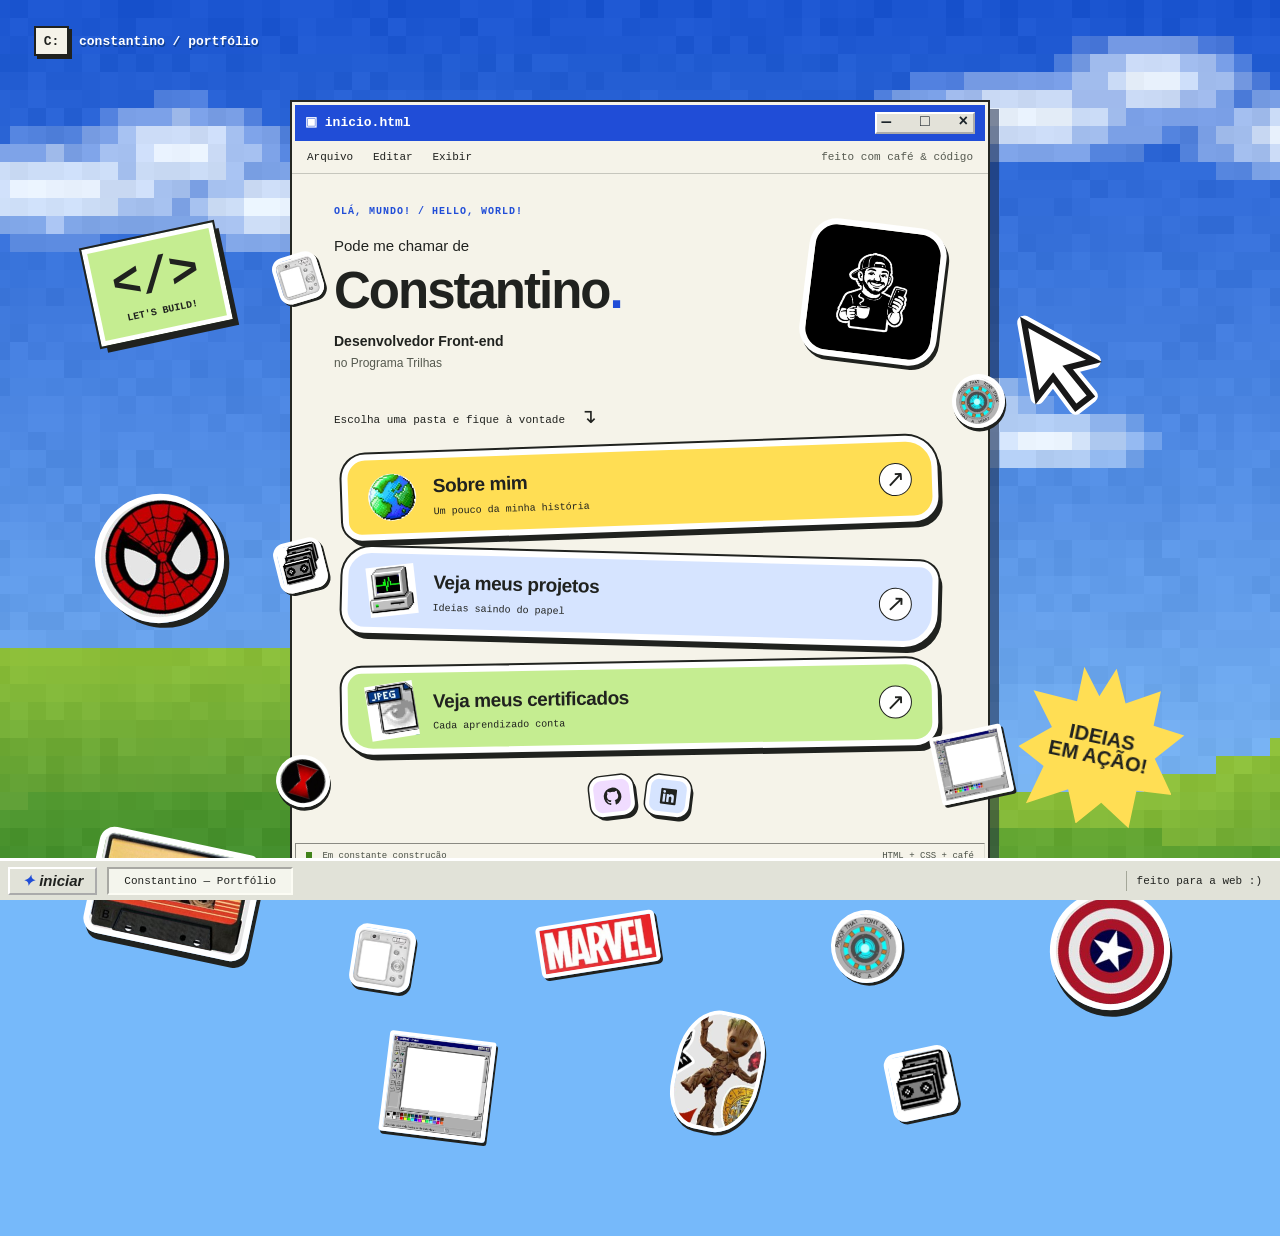
==== index.html @ 7254c8a9 "Publica portfólio com projetos, certificados e identidade visual retrô" ====
<!DOCTYPE html>
<html lang="pt-BR">
<head>
  <meta charset="UTF-8">
  <meta name="viewport" content="width=device-width, initial-scale=1.0">
  <meta name="description" content="Portfólio de Constantino, estudante de Análise e Desenvolvimento de Sistemas na UEMA e participante do Programa Trilhas Inova 3.">
  <meta name="theme-color" content="#2259d7">
  <title>Início | Constantino</title>
  <link rel="icon" href="assets/images/perfil.png" type="image/png">
  <link rel="stylesheet" href="css/style.css?v=projects-1">
  <script src="js/script.js" defer></script>
</head>
<body>
  <a class="skip-link" href="#conteudo">Pular para o conteúdo</a>
  <div class="desktop-label" aria-hidden="true"><span class="desktop-label__icon">C:</span> constantino / portfólio</div>
  <main class="page" id="conteudo">
    <div class="content content--home">
      <div class="window-bar"><span><span aria-hidden="true">▣</span> inicio.html</span><span class="window-controls" aria-hidden="true">— &nbsp; □ &nbsp; ×</span></div>
      <div class="window-menu" aria-hidden="true">Arquivo &nbsp; Editar &nbsp; Exibir <span>feito com café & código</span></div>
      <div class="window-body">
      <header class="profile">
        <span class="profile__comic" aria-hidden="true"></span>
        <p class="profile__eyebrow">OLÁ, MUNDO! / HELLO, WORLD!</p>
        <!-- Edite o nome e a identificação nos três arquivos HTML. -->
        <img class="profile__photo" src="assets/images/perfil.png" alt="Ilustração de Constantino com boné, segurando um celular e uma xícara" width="94" height="94">
        <h1 class="profile__name"><span class="profile__intro">Pode me chamar de</span>Constantino<span class="name-dot">.</span></h1>
        <p class="profile__role">Desenvolvedor Front-end<br><span>no Programa Trilhas</span></p>
      </header>
      <p class="navigation-hint">Escolha uma pasta e fique à vontade <span aria-hidden="true">↴</span></p>
      <nav class="main-links" aria-label="Navegação principal">
        <a href="sobre.html"><span class="button-sticker button-sticker--globe" aria-hidden="true"></span><span>Sobre mim<small>Um pouco da minha história</small></span><span class="link-arrow" aria-hidden="true">↗</span></a>
        <a href="projetos.html"><span class="button-sticker button-sticker--computer" aria-hidden="true"></span><span>Veja meus projetos<small>Ideias saindo do papel</small></span><span class="link-arrow" aria-hidden="true">↗</span></a>
        <!-- Configure o endereço definitivo em js/script.js. -->
        <a href="https://drive.google.com/drive/folders/16Sef-eCiLmXI7UqyFYG-v7pJj9pyxOSo?usp=sharing" data-config="certificados" target="_blank" rel="noopener noreferrer" aria-label="Veja meus certificados (abre em nova aba)"><span class="button-sticker button-sticker--file" aria-hidden="true"></span><span>Veja meus certificados<small>Cada aprendizado conta</small></span><span class="link-arrow" aria-hidden="true">↗</span></a>
      </nav>
      <div class="sticker-shelf" aria-hidden="true">
        <span class="cutout cutout--camera"></span>
        <span class="cutout cutout--reactor"></span>
        <span class="cutout cutout--tapes"></span>
        <span class="cutout cutout--widow"></span>
        <span class="cutout cutout--paint"></span>
      </div>
      <nav class="social-links" aria-label="Redes sociais">
        <a href="https://github.com/tinostackpro" data-config="github" target="_blank" rel="noopener noreferrer" aria-label="GitHub de Constantino (abre em nova aba)">
          <svg viewBox="0 0 24 24" aria-hidden="true"><path d="M12 .8a11.2 11.2 0 0 0-3.54 21.82c.56.1.77-.24.77-.54v-2.1c-3.12.67-3.78-1.33-3.78-1.33-.51-1.3-1.25-1.65-1.25-1.65-1.02-.7.08-.69.08-.69 1.13.08 1.73 1.16 1.73 1.16 1 1.72 2.62 1.22 3.26.93.1-.73.39-1.22.71-1.5-2.49-.28-5.1-1.25-5.1-5.54 0-1.22.44-2.22 1.15-3-.12-.28-.5-1.42.11-2.96 0 0 .94-.3 3.08 1.15a10.7 10.7 0 0 1 5.6 0c2.14-1.45 3.08-1.15 3.08-1.15.61 1.54.23 2.68.11 2.96.71.78 1.15 1.78 1.15 3 0 4.3-2.62 5.26-5.12 5.54.4.35.76 1.03.76 2.08v3.1c0 .3.2.65.78.54A11.2 11.2 0 0 0 12 .8Z"/></svg>
        </a>
        <a href="https://www.linkedin.com/in/tinostackpro/" data-config="linkedin" target="_blank" rel="noopener noreferrer" aria-label="LinkedIn de Constantino (abre em nova aba)">
          <svg viewBox="0 0 24 24" aria-hidden="true"><path d="M20.5 2h-17A1.5 1.5 0 0 0 2 3.5v17A1.5 1.5 0 0 0 3.5 22h17a1.5 1.5 0 0 0 1.5-1.5v-17A1.5 1.5 0 0 0 20.5 2ZM8 19H5V9h3ZM6.5 7.7a1.75 1.75 0 1 1 0-3.5 1.75 1.75 0 0 1 0 3.5ZM19 19h-3v-5c0-1.2-.2-2.2-1.5-2.2-1.5 0-1.8 1.1-1.8 2.3V19h-3V9h2.9v1.4c.4-.8 1.4-1.7 2.9-1.7 3.1 0 3.5 2 3.5 4.5Z"/></svg>
        </a>
      </nav>
      
      </div>
      <div class="window-status"><span><i></i> Em constante construção</span><span>HTML + CSS + café</span></div>
    </div>
    <div class="extra-stickers" aria-hidden="true">
      <span class="cutout cutout--camera extra--camera"></span>
      <span class="cutout cutout--reactor extra--reactor"></span>
      <span class="cutout cutout--tapes extra--tapes"></span>
      <span class="cutout cutout--marvel extra--marvel"></span>
      <span class="cutout cutout--groot extra--groot"></span>
      <span class="cutout cutout--paint extra--paint"></span>
    </div>
    <div class="reference-sticker reference-sticker--spider" aria-hidden="true"></div>
    <div class="reference-sticker reference-sticker--cassette" aria-hidden="true"></div>
    <div class="reference-sticker reference-sticker--shield" aria-hidden="true"></div>
    <div class="sticker sticker--code" aria-hidden="true">&lt;/&gt;<small>LET'S BUILD!</small></div>
    <div class="sticker sticker--star" aria-hidden="true">IDEIAS<br>EM AÇÃO!</div>
    <img class="sticker sticker--cursor" src="assets/images/sticker-cursor.svg" alt="" width="90" height="110">
  </main>
  <footer class="taskbar"><span class="start-label"><span aria-hidden="true">✦</span> iniciar</span><span class="taskbar-tab">Constantino — Portfólio</span><span class="taskbar-note">feito para a web :)</span></footer>
  <dialog class="notice" id="link-notice" aria-labelledby="notice-title" aria-describedby="notice-description">
    <h2 id="notice-title">Link em breve</h2>
    <p id="notice-description">Este endereço ainda não foi configurado. O portfólio está sendo personalizado.</p>
    <form method="dialog"><button autofocus>Entendi</button></form>
  </dialog>
</body>
</html>
---- css/style.css ----
:root {
  color-scheme: light;
  --ink: #20221f;
  --muted: #55594f;
  --paper: #f5f3e9;
  --blue: #204dd7;
  --yellow: #ffde54;
  --green: #c5ed91;
  --border: #242622;
  --font: 'Trebuchet MS', Arial, sans-serif;
  --mono: 'Courier New', monospace;
  --shadow: 6px 6px 0 var(--border);
}
* { box-sizing: border-box; }
html { min-height: 100%; }
body { margin: 0; color: var(--ink); font: 14px/1.6 var(--font); background: #76b9fa url('../assets/images/desktop-wallpaper.svg') center / cover fixed; }
body::before { content: ''; position: fixed; inset: 0; pointer-events: none; background: none; z-index: -1; }
a { color: inherit; }
a, button { -webkit-tap-highlight-color: transparent; }
:focus-visible { outline: 3px dashed #b52c13; outline-offset: 5px; }
.skip-link { position: absolute; top: 10px; left: 16px; padding: 8px 16px; background: var(--yellow); color: var(--ink); transform: translateY(-180%); z-index: 10; }
.skip-link:focus { transform: none; }
.desktop-label { position: absolute; top: 26px; left: 34px; display: flex; align-items: center; gap: 10px; color: white; font: bold 13px var(--mono); text-shadow: 1px 2px #123f8f; }
.desktop-label__icon { display: grid; place-items: center; width: 35px; height: 30px; background: var(--paper); border: 2px solid var(--ink); color: var(--ink); text-shadow: none; box-shadow: 3px 3px var(--ink); }
.page { position: relative; isolation: isolate; min-height: 100vh; min-height: 100svh; display: flex; align-items: center; justify-content: center; padding: 100px 44px 90px; }
.content { width: 100%; max-width: 800px; background: var(--paper); border: 2px solid var(--border); box-shadow: 9px 9px 0 #18254285; }
.window-bar { display: flex; justify-content: space-between; align-items: center; gap: 10px; padding: 7px 10px; margin: 3px; background: var(--blue); color: white; font: bold 13px/1.4 var(--mono); }
.window-controls { background: #e3e2d9; border: 2px outset white; color: #1c242a; padding: 0 5px; white-space: nowrap; font: bold 16px/1.1 var(--mono); }
.window-menu { display: flex; justify-content: space-between; padding: 5px 15px 8px; border-bottom: 1px solid #c6c6bd; font: 11px/1.5 var(--mono); }
.window-menu span { color: var(--muted); }
.window-body { padding: 30px 42px 24px; }
.profile { position: relative; min-height: 160px; padding-right: 170px; text-align: left; }
.profile__eyebrow { margin: 0 0 15px; color: var(--blue); font: bold 10px/1.5 var(--mono); letter-spacing: 1px; }
.profile__photo { position: absolute; top: 19px; right: 4px; width: 138px; height: 138px; object-fit: cover; border: 6px solid white; border-radius: 28px; box-shadow: 3px 4px 0 var(--ink); transform: rotate(7deg); background: black; }
.profile__name { margin: 0; font-size: clamp(32px, 4.5vw, 51px); line-height: 1.08; letter-spacing: -2px; font-weight: 900; }
.profile__intro { display: block; margin-bottom: 5px; font-size: 15px; line-height: 1.6; letter-spacing: 0; font-weight: 400; }
.name-dot { color: var(--blue); }
.profile__role { margin: 13px 0 0; font-size: 14px; font-weight: 700; line-height: 1.5; }
.profile__role span { color: var(--muted); font-size: 12px; font-weight: 400; }
.navigation-hint { margin: 30px 0 12px; font: 11px/1.5 var(--mono); }
.navigation-hint span { display: inline-block; margin-left: 8px; font-size: 20px; }
.main-links { display: grid; gap: 14px; }
.main-links a { display: flex; align-items: center; gap: 17px; min-height: 76px; padding: 12px 18px; color: var(--ink); background: var(--yellow); border: 2px solid var(--border); box-shadow: 4px 4px 0 var(--border); text-decoration: none; font-size: 17px; font-weight: 800; transition: transform .15s, box-shadow .15s; }
.main-links a:nth-child(2) { background: #d6e4ff; }
.main-links a:nth-child(3) { background: var(--green); }
.main-links a:hover { transform: translate(-2px, -2px); box-shadow: 6px 6px 0 var(--border); }
.main-links a:active { transform: translate(3px, 3px); box-shadow: 1px 1px var(--border); }
.link-number { font: bold 12px var(--mono); border: 1.5px solid var(--ink); width: 29px; height: 29px; display: grid; place-items: center; }
.main-links small { display: block; margin-top: 2px; font: 10px/1.5 var(--mono); }
.link-arrow { margin-left: auto; font-size: 28px; font-weight: 400; }
.social-links { display: flex; justify-content: center; gap: 12px; margin-top: 26px; }
.social-links a { display: flex; align-items: center; justify-content: center; width: 44px; height: 40px; border: 2px solid var(--ink); box-shadow: 2px 2px var(--ink); background: white; }
.social-links a:hover { background: var(--yellow); transform: rotate(-5deg); }
.social-links svg { width: 19px; height: 19px; fill: currentColor; }
.window-status { display: flex; justify-content: space-between; gap: 10px; margin: 3px; border: 1px inset #deded3; padding: 6px 10px; color: #4a5047; font: 9px/1.5 var(--mono); }
.window-status i { display: inline-block; width: 6px; height: 6px; background: #41831a; margin-right: 5px; }
.section-title { display: inline-block; margin: 30px 0 20px; padding: 2px 10px; background: var(--yellow); border: 1.5px solid var(--ink); box-shadow: 3px 3px var(--ink); font-size: 22px; letter-spacing: -.7px; transform: rotate(-1deg); }
.about p { margin: 0 0 16px; font-size: 14px; line-height: 1.9; }
.project-grid { display: grid; grid-template-columns: repeat(2, minmax(0, 1fr)); gap: 18px; }
.project-card { display: flex; flex-direction: column; align-items: flex-start; padding: 10px; background: white; border: 2px solid var(--ink); box-shadow: 3px 3px var(--ink); }
.project-card__image { width: 100%; height: auto; aspect-ratio: 16/10; object-fit: contain; background: #f3f1eb; display: block; border: 1px solid #9b9d98; }
.project-card h3 { margin: 12px 0 5px; font-size: 14px; }
.project-card p { flex: 1; color: var(--muted); font-size: 12px; margin: 0 0 12px; }
.project-card__link { display: inline-flex; gap: 20px; align-items: center; min-height: 44px; padding: 5px 12px; background: var(--green); border: 1.5px solid var(--ink); box-shadow: 2px 2px var(--ink); font: bold 11px var(--mono); text-decoration: none; }
.project-card__link:hover { background: var(--yellow); }
.back-link { display: block; width: fit-content; margin: 20px auto 0; padding: 8px; font: bold 11px/1.5 var(--mono); text-underline-offset: 4px; }
.sticker { position: absolute; z-index: -1; pointer-events: none; }
.sticker--code { top: 19%; left: max(20px, calc(50% - 550px)); padding: 12px 18px; background: var(--green); border: 5px solid white; outline: 2px solid var(--ink); box-shadow: 5px 7px var(--ink); color: var(--ink); font: bold 49px/1.1 var(--mono); transform: rotate(-12deg); }
.sticker--code small { display: block; text-align: center; font-size: 10px; }
.sticker--star { right: max(20px, calc(50% - 540px)); top: 54%; width: 160px; height: 160px; display: grid; place-content: center; text-align: center; background: var(--yellow); clip-path: polygon(50% 0,60% 20%,80% 8%,80% 30%,100% 32%,85% 50%,100% 70%,78% 72%,78% 96%,58% 84%,45% 100%,36% 80%,12% 94%,18% 69%,0 60%,18% 44%,2% 24%,30% 25%,30% 3%,43% 19%); font-size: 20px; font-weight: 900; line-height: 1; transform: rotate(12deg); filter: drop-shadow(3px 3px black); }
.sticker--cursor { right: max(24px, calc(50% - 470px)); top: 25%; transform: rotate(-10deg); }
.taskbar { position: fixed; bottom: 0; left: 0; right: 0; z-index: 2; display: flex; align-items: center; gap: 10px; height: 42px; padding: 4px 8px; background: #e1e2d8; border-top: 3px outset white; font: 11px var(--mono); }
.start-label { padding: 3px 12px; border: 2px outset white; font: bold italic 15px var(--font); }
.start-label span { color: var(--blue); }
.taskbar-tab { padding: 6px 15px; background: #f4f5ed; border: 2px inset #fcfcf4; }
.taskbar-note { margin-left: auto; padding: 4px 10px; border-left: 1px solid #a4a799; }
.notice { width: min(440px, calc(100% - 40px)); padding: 28px; background: var(--paper); color: var(--ink); border: 2px solid var(--ink); box-shadow: var(--shadow); }
.notice::backdrop { background: #10264c99; }
.notice h2 { font-size: 24px; margin: 0; }
.notice button { min-height: 44px; padding: 8px 24px; border: 2px outset white; background: #dbdfd3; color: var(--ink); font: bold 14px var(--mono); cursor: pointer; }
@media (min-width: 1100px) { .content--home { max-width: 700px; } }
@media (max-width: 1000px) { .sticker--code { left: 15px; top: 75px; font-size: 30px; } .sticker--star { right: 10px; top: 72%; } .sticker--cursor { display: none; } }
@media (max-width: 600px) {
  .page { padding: 80px 16px 75px; align-items: flex-start; }
  .desktop-label { top: 20px; left: 20px; font-size: 11px; }
  .desktop-label__icon { width: 28px; height: 24px; }
  .window-body { padding: 24px 20px; }
  .window-menu { font-size: 10px; }
  .window-menu span { display: none; }
  .profile { padding-right: 0; padding-top: 120px; }
  .profile__photo { top: 3px; left: 5px; right: auto; width: 94px; height: 94px; border-width: 4px; border-radius: 20px; }
  .profile__eyebrow { font-size: 9px; letter-spacing: .5px; }
  .profile__name { font-size: clamp(30px, 9vw, 46px); }
  .profile__role br { display: none; }
  .profile__role span { display: block; }
  .main-links a { padding: 12px; gap: 12px; font-size: 15px; }
  .main-links small { font-size: 9px; }
  .link-number { flex-shrink: 0; width: 24px; height: 26px; font-size: 10px; }
  .link-arrow { font-size: 24px; }
  .navigation-hint { font-size: 10px; }
  .project-grid { grid-template-columns: 1fr; }
  .sticker { display: none; }
  .taskbar-note { display: none; }
  .taskbar-tab { flex: 1; font-size: 10px; }
  .window-status { font-size: 8px; }
}
@media (prefers-reduced-motion: reduce) { * { transition: none !important; } }

/* Stickers recortados das referências: as imagens originais ficam locais.
   As posições dos backgrounds isolam cada desenho da folha de adesivos. */
.button-sticker { flex: 0 0 48px; width: 48px; height: 50px; background-image: url('../assets/images/retro-stickers.jpg'); background-size: 220.8px 392.4px; background-repeat: no-repeat; transform: rotate(-8deg); }
.button-sticker--globe { background-position: -58px -27px; height: 47px; border-radius: 50%; }
.button-sticker--computer { background-position: -114px -25px; }
.button-sticker--file { background-position: -81px -255px; height: 55px; }
.main-links { gap: 23px; padding: 0 8px; }
.main-links a {
  position: relative;
  min-height: 86px;
  padding: 10px 20px;
  border: 6px solid white;
  border-radius: 24px 32px 25px 19px;
  box-shadow: 0 0 0 2px var(--ink), 4px 6px 0 #20221f;
  transform: rotate(-2deg);
  background: var(--yellow);
  font-size: 19px;
  letter-spacing: -.4px;
}
.main-links a:nth-child(2) { transform: rotate(1.5deg); border-radius: 29px 19px 34px 23px; }
.main-links a:nth-child(3) { transform: rotate(-1deg); border-radius: 20px 32px 23px 31px; }
.main-links a:hover { transform: rotate(0deg) translateY(-3px); box-shadow: 0 0 0 2px var(--ink), 5px 9px 0 #20221f; }
.main-links a:active { transform: rotate(0deg) translate(3px,3px); box-shadow: 0 0 0 2px var(--ink), 1px 2px 0 #20221f; }
.main-links small { letter-spacing: 0; }
.link-arrow { background: white; border: 1.5px solid var(--ink); border-radius: 50%; width: 33px; height: 33px; display: grid; place-items: center; font-size: 23px; flex-shrink: 0; line-height: 1; }
.social-links a { border: 4px solid white; border-radius: 12px; box-shadow: 0 0 0 1.5px var(--ink), 3px 4px var(--ink); background: #f0dcff; transform: rotate(-7deg); }
.social-links a:nth-child(2) { transform: rotate(7deg); background: #d6e4ff; }
.project-card__link { border: 4px solid white; border-radius: 13px 18px 12px 17px; box-shadow: 0 0 0 1.5px var(--ink), 3px 4px var(--ink); transform: rotate(-2deg); margin: 2px 3px 6px; }
.project-card__link:hover { transform: rotate(1deg); }
.reference-sticker { position: absolute; pointer-events: none; z-index: -1; background-image: url('../assets/images/comic-stickers.jpg'); background-repeat: no-repeat; border: 6px solid white; box-shadow: 4px 6px 0 #20221f; }
.reference-sticker--spider { width: 129px; height: 129px; background-size: 438.75px 780px; background-position: -200px -8px; border-radius: 50%; left: calc(50% - 545px); top: 40%; transform: rotate(-14deg); }
.reference-sticker--cassette { width: 166px; height: 108px; background-size: 371.25px 660px; background-position: -209px -118px; border-radius: 15px; left: calc(50% - 550px); top: 68%; transform: rotate(12deg); }
.reference-sticker--shield { width: 120px; height: 120px; background-size: 405px 720px; background-position: -294px -7px; border-radius: 50%; right: calc(50% - 530px); top: 72%; transform: rotate(15deg); }
@media (max-width:1100px) { .reference-sticker { display: none; } }
@media (max-width:600px) {
  .main-links { gap: 21px; padding: 0 2px; }
  .main-links a { padding: 10px 9px; gap: 9px; min-height: 83px; font-size: 14px; border-width: 5px; letter-spacing: -.2px; }
  .main-links small { font-size: 8px; }
  .button-sticker { flex-basis: 40px; width: 40px; zoom: .85; }
  .link-arrow { width: 25px; height: 25px; font-size: 19px; }
}
.profile__comic { display: none; }
@media (max-width:600px) {
  .profile__comic { display: block; position: absolute; top: 25px; right: 15px; width: 64px; height: 64px; border: 4px solid white; border-radius: 50%; background: url('../assets/images/comic-stickers.jpg') -98.5px -3.8px / 216px 384px no-repeat; box-shadow: 2px 3px var(--ink); transform: rotate(14deg); }
}

/* Mais recortes das duas folhas: coordenadas na resolução original. */
.cutout {
  --s: .35;
  --sheet-width: 736;
  --sheet-height: 1308;
  display: block;
  flex: 0 0 auto;
  width: calc(var(--w) * var(--s) * 1px + 8px);
  height: calc(var(--h) * var(--s) * 1px + 8px);
  background-image: url('../assets/images/retro-stickers.jpg');
  background-repeat: no-repeat;
  background-size: calc(var(--sheet-width) * var(--s) * 1px) calc(var(--sheet-height) * var(--s) * 1px);
  background-position: calc(var(--x) * var(--s) * -1px) calc(var(--y) * var(--s) * -1px);
  border: 4px solid white;
  border-radius: 12px;
  box-shadow: 2px 3px 0 #20221f;
  pointer-events: none;
  transform: rotate(var(--tilt, -8deg));
}
.cutout--camera { --x: 528; --y: 254; --w: 139; --h: 147; --tilt: 9deg; }
.cutout--tapes { --x: 547; --y: 87; --w: 152; --h: 160; --tilt: -12deg; }
.cutout--paint { --x: 18; --y: 463; --w: 342; --h: 319; --s: .22; --tilt: 7deg; border-radius: 3px; }
.cutout--reactor, .cutout--widow, .cutout--marvel, .cutout--groot { --sheet-width: 675; --sheet-height: 1200; background-image: url('../assets/images/comic-stickers.jpg'); }
.cutout--reactor { --x: 133; --y: 12; --w: 166; --h: 170; border-radius: 50%; --tilt: -9deg; }
.cutout--widow { --x: 96; --y: 488; --w: 190; --h: 183; border-radius: 50%; --tilt: 8deg; }
.cutout--marvel { --x: 295; --y: 399; --w: 373; --h: 147; --tilt: -9deg; border-radius: 5px; }
.cutout--groot { --x: 147; --y: 705; --w: 220; --h: 315; --tilt: 12deg; border-radius: 44% 36% 45% 35%; }
.sticker-shelf { display: flex; align-items: center; justify-content: center; flex-wrap: wrap; gap: 15px; padding: 23px 0 4px; margin-top: 20px; border-top: 1px dashed #b7b7a9; }
.extra-stickers { position: absolute; inset: 0; z-index: -1; pointer-events: none; }
.extra-stickers .cutout { position: absolute; --s: .5; }
.extra--camera { left: calc(50% - 660px); top: 35%; }
.extra--reactor { right: calc(50% - 655px); top: 16%; }
.extra--tapes { right: calc(50% - 645px); top: 42%; }
.extra-stickers .extra--marvel { --s: .4; left: calc(50% - 665px); top: 58%; }
.extra--groot { right: calc(50% - 660px); top: 66%; }
.extra-stickers .extra--paint { --s: .35; left: calc(50% - 645px); top: 83%; }
@media (max-width:1350px) { .extra-stickers { display: none; } }
@media (max-width:600px) {
  .sticker-shelf { gap: 13px; margin-top: 25px; padding-top: 20px; }
  .sticker-shelf .cutout { --s: .28; }
  .sticker-shelf .cutout--paint { --s: .18; }
}

/* Adesivos espalhados pela janela, fora do fluxo de leitura. */
.window-body { position: relative; }
.sticker-shelf { display: contents; }
.sticker-shelf .cutout { position: absolute; z-index: 1; --s: .27; }
.sticker-shelf .cutout--camera { left: -17px; top: 12%; --tilt: -17deg; }
.sticker-shelf .cutout--reactor { right: -17px; top: 30%; --tilt: 13deg; }
.sticker-shelf .cutout--tapes { left: -16px; top: 55%; --tilt: -14deg; }
.sticker-shelf .cutout--widow { left: -16px; bottom: 33px; --s: .24; --tilt: 17deg; }
.sticker-shelf .cutout--paint { right: -20px; bottom: 42px; --s: .19; --tilt: -12deg; }
@media (max-width:600px) {
  .sticker-shelf .cutout { --s: .16; }
  .sticker-shelf .cutout--camera { left: -10px; top: 10%; }
  .sticker-shelf .cutout--reactor { right: -10px; top: 33%; }
  .sticker-shelf .cutout--tapes { left: -10px; top: 60%; }
  .sticker-shelf .cutout--widow { left: -9px; bottom: 24px; --s: .15; }
  .sticker-shelf .cutout--paint { right: -10px; bottom: 30px; --s: .115; }
}
@media (max-width:600px) {
  .sticker-shelf .cutout--camera, .sticker-shelf .cutout--reactor, .sticker-shelf .cutout--tapes { --s: .13; }
}

/* Em janelas estreitas, redistribui os adesivos em vez de ocultar a colagem. */
@media (max-width:1350px) {
  .page { flex-direction: column; gap: 30px; }
  .extra-stickers {
    display: block;
    position: relative;
    inset: auto;
    z-index: 0;
    width: min(100%, 640px);
    height: 240px;
    flex: 0 0 auto;
  }
  .extra-stickers .cutout { --s: .38; }
  .extra-stickers .extra--camera { left: 5%; top: 20px; }
  .extra-stickers .extra--reactor { right: 9%; top: 4px; }
  .extra-stickers .extra--tapes { right: 1%; top: 143px; }
  .extra-stickers .extra--marvel { --s: .3; left: 34%; top: 12px; }
  .extra-stickers .extra--groot { --s: .36; right: 31%; top: 105px; }
  .extra-stickers .extra--paint { --s: .29; left: 10%; top: 130px; }
}
@media (max-width:600px) {
  .extra-stickers { height: 220px; }
  .extra-stickers .cutout { --s: .30; }
  .extra-stickers .extra--camera { left: 1%; top: 12px; }
  .extra-stickers .extra--reactor { right: 0; top: 0; }
  .extra-stickers .extra--tapes { right: 0; top: 144px; }
  .extra-stickers .extra--marvel { --s: .25; left: 30%; top: 35px; }
  .extra-stickers .extra--groot { --s: .30; right: 30%; top: 106px; }
  .extra-stickers .extra--paint { --s: .24; left: 0; top: 120px; }
  .sticker-shelf .cutout--camera, .sticker-shelf .cutout--reactor,
  .sticker-shelf .cutout--tapes { --s: .22; }
  .sticker-shelf .cutout--camera { top: 3px; left: auto; right: 3px; }
  .sticker-shelf .cutout--reactor { top: auto; bottom: 6px; right: 3px; }
  .sticker-shelf .cutout--tapes { top: auto; bottom: 6px; left: 3px; }
  .sticker-shelf .cutout--widow { --s: .21; bottom: -35px; left: 12%; }
  .sticker-shelf .cutout--paint { --s: .15; bottom: -35px; right: 12%; }
  .window-body { padding-bottom: 46px; }
}
@media (max-width:600px) {
  .sticker-shelf .cutout--camera { top: 15px; right: calc(50% - 22px); }
  .sticker-shelf .cutout--reactor { bottom: 80px; }
  .sticker-shelf .cutout--widow { bottom: 8px; }
  .sticker-shelf .cutout--paint { bottom: 8px; }
}
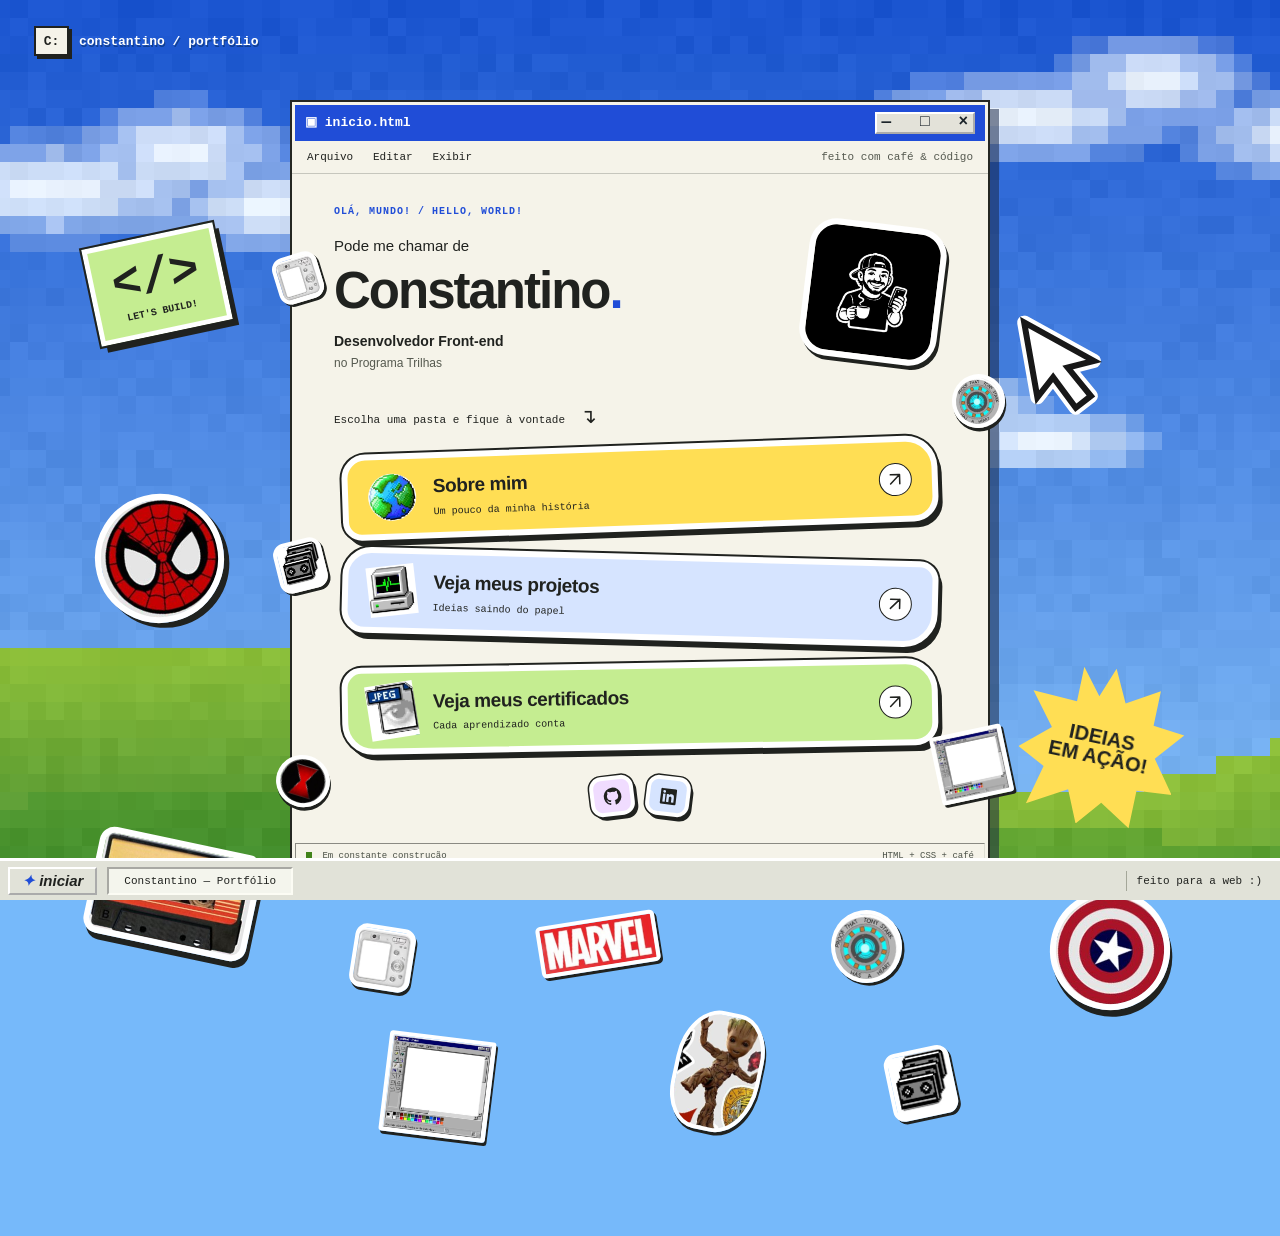
==== commit 46c75566: "Usa setas SVG nos botões para evitar emojis no iOS" ====
--- a/index.html
+++ b/index.html
@@ -28,10 +28,10 @@
       </header>
       <p class="navigation-hint">Escolha uma pasta e fique à vontade <span aria-hidden="true">↴</span></p>
       <nav class="main-links" aria-label="Navegação principal">
-        <a href="sobre.html"><span class="button-sticker button-sticker--globe" aria-hidden="true"></span><span>Sobre mim<small>Um pouco da minha história</small></span><span class="link-arrow" aria-hidden="true">↗</span></a>
-        <a href="projetos.html"><span class="button-sticker button-sticker--computer" aria-hidden="true"></span><span>Veja meus projetos<small>Ideias saindo do papel</small></span><span class="link-arrow" aria-hidden="true">↗</span></a>
+        <a href="sobre.html"><span class="button-sticker button-sticker--globe" aria-hidden="true"></span><span>Sobre mim<small>Um pouco da minha história</small></span><span class="link-arrow" aria-hidden="true"><svg viewBox="0 0 24 24" width="0.8em" height="0.8em" fill="none" stroke="currentColor" stroke-width="2" stroke-linecap="round" stroke-linejoin="round" focusable="false"><path d="M6 18 18 6M6 6h12v12"/></svg></span></a>
+        <a href="projetos.html"><span class="button-sticker button-sticker--computer" aria-hidden="true"></span><span>Veja meus projetos<small>Ideias saindo do papel</small></span><span class="link-arrow" aria-hidden="true"><svg viewBox="0 0 24 24" width="0.8em" height="0.8em" fill="none" stroke="currentColor" stroke-width="2" stroke-linecap="round" stroke-linejoin="round" focusable="false"><path d="M6 18 18 6M6 6h12v12"/></svg></span></a>
         <!-- Configure o endereço definitivo em js/script.js. -->
-        <a href="https://drive.google.com/drive/folders/16Sef-eCiLmXI7UqyFYG-v7pJj9pyxOSo?usp=sharing" data-config="certificados" target="_blank" rel="noopener noreferrer" aria-label="Veja meus certificados (abre em nova aba)"><span class="button-sticker button-sticker--file" aria-hidden="true"></span><span>Veja meus certificados<small>Cada aprendizado conta</small></span><span class="link-arrow" aria-hidden="true">↗</span></a>
+        <a href="https://drive.google.com/drive/folders/16Sef-eCiLmXI7UqyFYG-v7pJj9pyxOSo?usp=sharing" data-config="certificados" target="_blank" rel="noopener noreferrer" aria-label="Veja meus certificados (abre em nova aba)"><span class="button-sticker button-sticker--file" aria-hidden="true"></span><span>Veja meus certificados<small>Cada aprendizado conta</small></span><span class="link-arrow" aria-hidden="true"><svg viewBox="0 0 24 24" width="0.8em" height="0.8em" fill="none" stroke="currentColor" stroke-width="2" stroke-linecap="round" stroke-linejoin="round" focusable="false"><path d="M6 18 18 6M6 6h12v12"/></svg></span></a>
       </nav>
       <div class="sticker-shelf" aria-hidden="true">
         <span class="cutout cutout--camera"></span>
